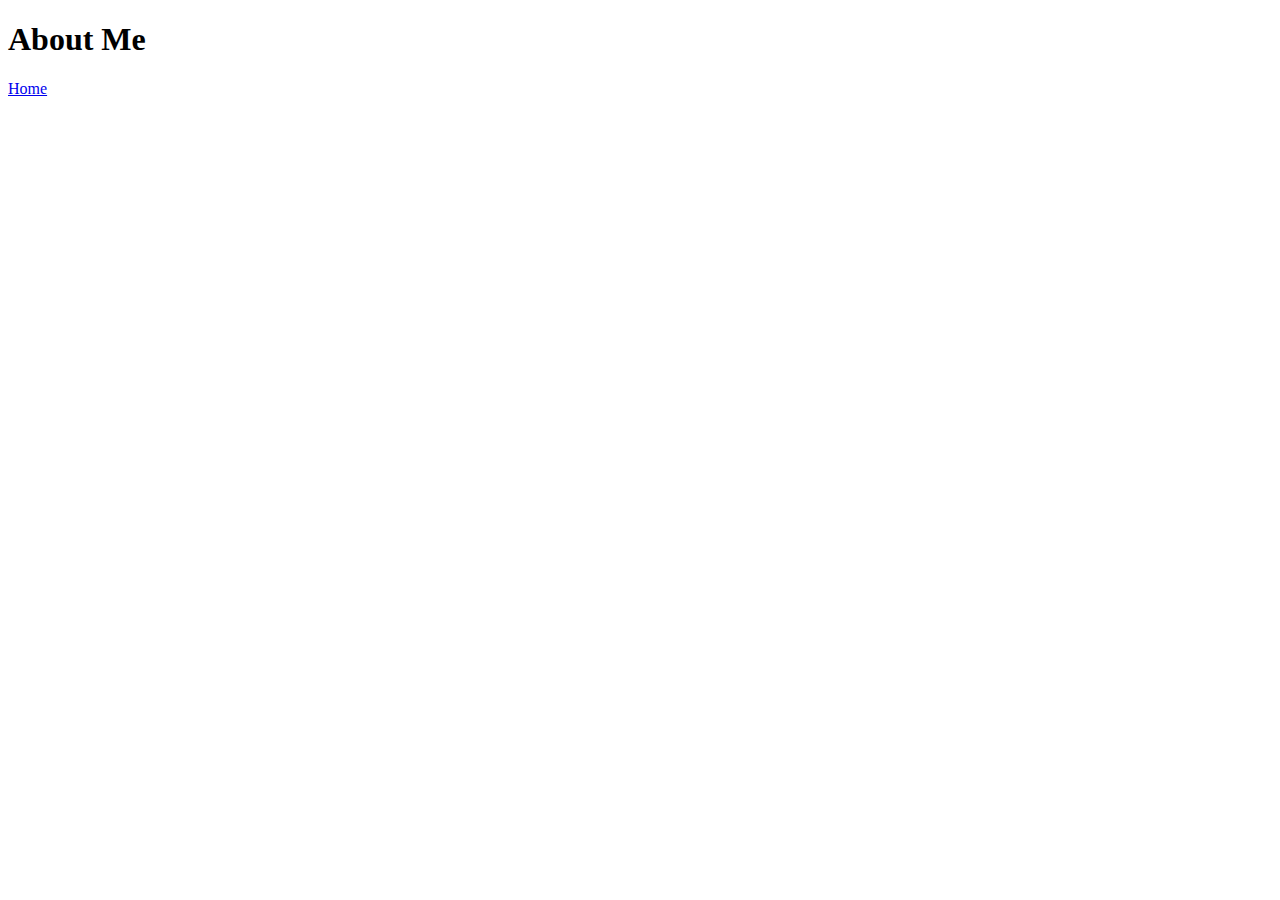
==== about-me.html @ de64538f "Updated with pages" ====
<!DOCTYPE html>
<html lang="en">
  <head>
    <meta charset="UTF-8" />
    <meta http-equiv="X-UA-Compatible" content="IE=edge" />
    <meta name="viewport" content="width=device-width, initial-scale=1.0" />
    <link href="src/style.css" rel="stylesheet" type="text/css" />
    <title>Document</title>
  </head>
  <body>
    <h1>About Me</h1>
    <a href="index.html">Home</a>
  </body>
</html>
---- src/style.css ----
:root {
  --primary-color: #c4c4c4;
  --box-shadow: 10px 10px 10px rgba(0, 0, 0, 0.6);
}
h2 {
  color: var(--primary-color);
}
h3 {
  color: var(--primary-color);
  box-shadow: var(--box-shadow);
}

.cities {
  display: flex;
  justify-content: space-evenly;
}
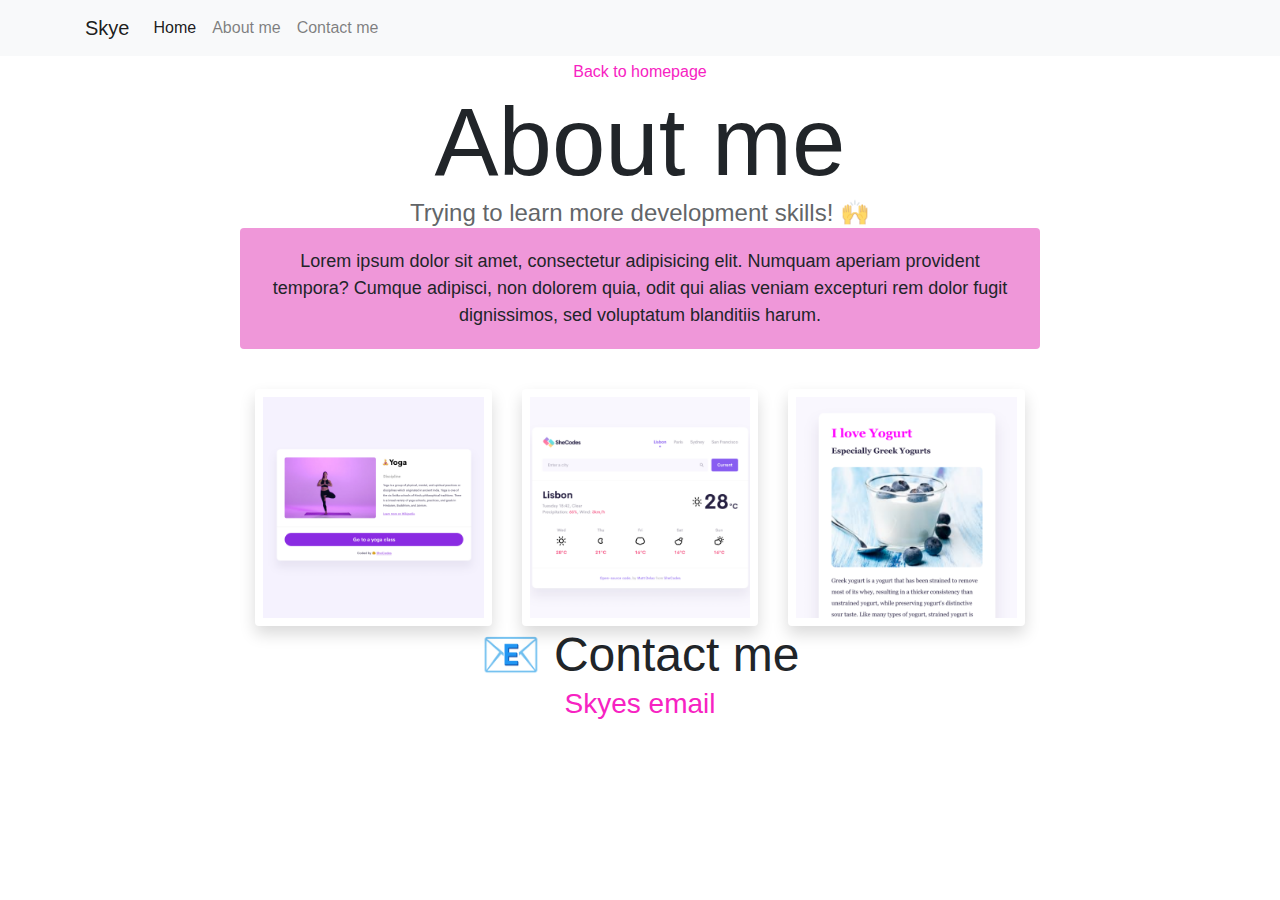
==== commit 6b3c0d57: "Updated with previous week" ====
--- a/about-me.html
+++ b/about-me.html
@@ -4,11 +4,105 @@
     <meta charset="UTF-8" />
     <meta http-equiv="X-UA-Compatible" content="IE=edge" />
     <meta name="viewport" content="width=device-width, initial-scale=1.0" />
+    <link
+      rel="stylesheet"
+      href="https://cdn.jsdelivr.net/npm/bootstrap@4.3.1/dist/css/bootstrap.min.css"
+      integrity="sha384-ggOyR0iXCbMQv3Xipma34MD+dH/1fQ784/j6cY/iJTQUOhcWr7x9JvoRxT2MZw1T"
+      crossorigin="anonymous"
+    />
+    <script
+      src="https://code.jquery.com/jquery-3.3.1.slim.min.js"
+      integrity="sha384-q8i/X+965DzO0rT7abK41JStQIAqVgRVzpbzo5smXKp4YfRvH+8abtTE1Pi6jizo"
+      crossorigin="anonymous"
+    ></script>
+    <script
+      src="https://cdn.jsdelivr.net/npm/popper.js@1.14.7/dist/umd/popper.min.js"
+      integrity="sha384-UO2eT0CpHqdSJQ6hJty5KVphtPhzWj9WO1clHTMGa3JDZwrnQq4sF86dIHNDz0W1"
+      crossorigin="anonymous"
+    ></script>
+    <script
+      src="https://cdn.jsdelivr.net/npm/bootstrap@4.3.1/dist/js/bootstrap.min.js"
+      integrity="sha384-JjSmVgyd0p3pXB1rRibZUAYoIIy6OrQ6VrjIEaFf/nJGzIxFDsf4x0xIM+B07jRM"
+      crossorigin="anonymous"
+    ></script>
+
     <link href="src/style.css" rel="stylesheet" type="text/css" />
-    <title>Document</title>
+    <title>About Me</title>
   </head>
   <body>
-    <h1>About Me</h1>
-    <a href="index.html">Home</a>
+      <nav class="navbar navbar-expand-lg navbar-light bg-light fixed-top">
+          <div class="container">
+            <a class="navbar-brand" href="index.html">Skye</a>
+            <button
+              class="navbar-toggler"
+              type="button"
+              data-bs-toggle="collapse"
+              data-bs-target="#navbarNav"
+              aria-controls="navbarNav"
+              aria-expanded="false"
+              aria-label="Toggle navigation"
+            >
+              <span class="navbar-toggler-icon"></span>
+            </button>
+            <div class="collapse navbar-collapse" id="navbarNav">
+              <ul class="navbar-nav">
+                <li class="nav-item">
+                  <a class="nav-link active" aria-current="page" href="index.html"
+                    >Home</a
+                  >
+                </li>
+                <li class="nav-item">
+                  <a class="nav-link" href="about-me.html">About me</a>
+                </li>
+                <li class="nav-item">
+                  <a class="nav-link" href="about-me.html#contact">Contact me</a>
+                </li>
+              </ul>
+            </div>
+          </div>
+        </nav>
+        <a href="index.html" class="homepage-link text-center">Back to homepage</a>
+        <h1 class="text-center">About me</h1>
+        <h3 class="text-center">Trying to learn more development skills! 🙌</h3>
+        <div class="about-para text-center">
+          <div class="paragraph-1">
+            <p>
+              Lorem ipsum dolor sit amet, consectetur adipisicing elit. Numquam
+              aperiam provident tempora? Cumque adipisci, non dolorem quia, odit qui
+              alias veniam excepturi rem dolor fugit dignissimos, sed voluptatum
+              blanditiis harum.
+            </p>
+          </div>
+        </div>
+      </br>
+        <div class="container">
+          <div class="row">
+            <div class="col-sm-4">
+              <img
+                src="images/yoga.png"
+                class="img-fluid p-2 shadow rounded"
+              />
+            </div>
+            <div class="col-sm-4">
+              <img
+                src="images/weather.png"
+                class="img-fluid p-2 shadow rounded"
+              />
+            </div>
+            <div class="col-sm-4">
+              <img
+                src="images/yogurt.png"
+                class="img-fluid p-2 shadow rounded"
+              />
+            </div>
+          </div>
+        </div>
+    
+    <div id="contact">
+      <h2>📧 Contact me</h2>
+      <a href="mailto:skye.watkins.sw@googlemail.com" class="email-link">
+        Skyes email
+      </a>
+    </div>
   </body>
 </html>
--- a/src/style.css
+++ b/src/style.css
@@ -1,16 +1,103 @@
 :root {
-  --primary-color: #c4c4c4;
-  --box-shadow: 10px 10px 10px rgba(0, 0, 0, 0.6);
-}
-h2 {
-  color: var(--primary-color);
-}
-h3 {
-  color: var(--primary-color);
-  box-shadow: var(--box-shadow);
+  --primary-color: #f722c2;
+  --secondary-color: #ef97d9;
+  --button-color: #db69db;
+  --box-shadow: 0 5px 10px rgba(0, 0, 0, 0.3);
 }
 
-.cities {
+body {
+  margin: 60px auto;
+  max-width: 800px;
+  font-family: sans-serif;
+}
+
+h1,
+h2,
+h3 {
+  text-align: center;
+  margin: 0;
+}
+
+h1 {
+  font-size: 96px;
+}
+
+h2 {
+  font-size: 48px;
+}
+
+h3 {
+  font-size: 24px;
+  opacity: 0.7;
+}
+
+p {
+  background: var(--secondary-color);
+  padding: 20px;
+  border-radius: 4px;
+  font-size: 18px;
+  line-height: 1.5;
+  text-align: center;
+}
+
+.navigation-links {
   display: flex;
-  justify-content: space-evenly;
+  margin-top: 40px;
+  justify-content: center;
 }
+
+.navigation-links a {
+  margin: 20px;
+  border-radius: 4px;
+  padding: 20px 15px;
+  text-decoration: none;
+  text-transform: capitalize;
+}
+
+.contact-link {
+  background: var(--primary-color);
+  box-shadow: var(--box-shadow);
+  color: white;
+}
+
+.about-link {
+  color: var(--primary-color);
+  border: 1px solid var(--primary-color);
+}
+
+.homepage-link {
+  color: var(--primary-color);
+  text-align: center;
+  display: block;
+}
+
+.about-paragraphs {
+  display: flex;
+  margin: 30px 0;
+}
+
+.about-paragraphs p {
+  margin: 10px;
+}
+
+.email-link {
+  display: flex;
+  justify-content: center;
+  color: var(--primary-color);
+  font-size: 28px;
+  text-decoration: none;
+}
+
+.email-link:hover {
+  text-decoration: underline;
+}
+
+.primary-link {
+  border-radius: 4px;
+  padding: 20px 15px;
+  text-decoration: none;
+  text-transform: capitalize;
+  background: var(--primary-color);
+  box-shadow: var(--box-shadow);
+  color: white;
+}
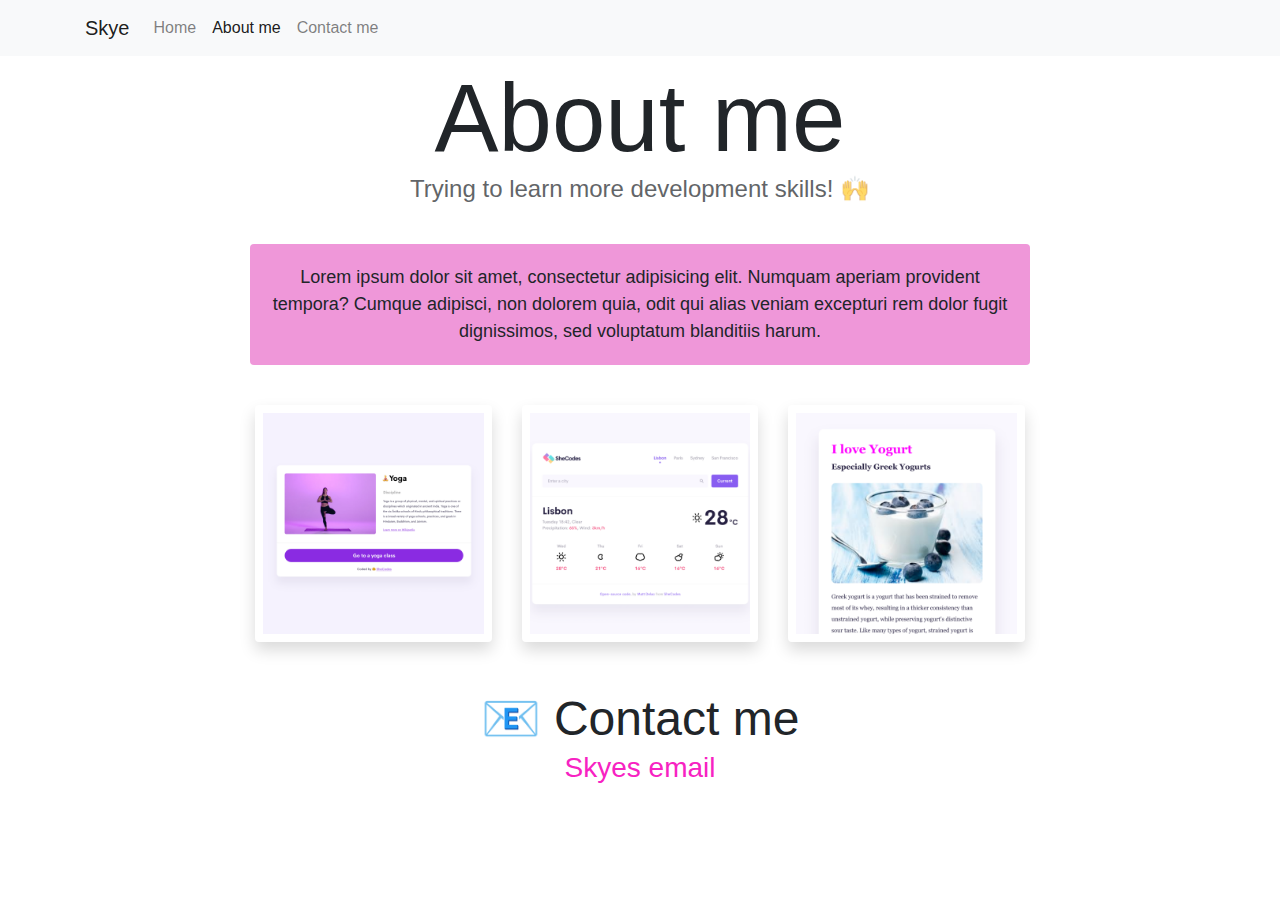
==== commit fccadfd1: "Adding in SEO" ====
--- a/about-me.html
+++ b/about-me.html
@@ -27,79 +27,63 @@
     ></script>
 
     <link href="src/style.css" rel="stylesheet" type="text/css" />
-    <title>About Me</title>
+    <title>All About Me - Skye Business Analyst</title>
   </head>
   <body>
-      <nav class="navbar navbar-expand-lg navbar-light bg-light fixed-top">
-          <div class="container">
-            <a class="navbar-brand" href="index.html">Skye</a>
-            <button
-              class="navbar-toggler"
-              type="button"
-              data-bs-toggle="collapse"
-              data-bs-target="#navbarNav"
-              aria-controls="navbarNav"
-              aria-expanded="false"
-              aria-label="Toggle navigation"
-            >
-              <span class="navbar-toggler-icon"></span>
-            </button>
-            <div class="collapse navbar-collapse" id="navbarNav">
-              <ul class="navbar-nav">
-                <li class="nav-item">
-                  <a class="nav-link active" aria-current="page" href="index.html"
-                    >Home</a
-                  >
-                </li>
-                <li class="nav-item">
-                  <a class="nav-link" href="about-me.html">About me</a>
-                </li>
-                <li class="nav-item">
-                  <a class="nav-link" href="about-me.html#contact">Contact me</a>
-                </li>
-              </ul>
-            </div>
-          </div>
-        </nav>
-        <a href="index.html" class="homepage-link text-center">Back to homepage</a>
-        <h1 class="text-center">About me</h1>
-        <h3 class="text-center">Trying to learn more development skills! 🙌</h3>
-        <div class="about-para text-center">
-          <div class="paragraph-1">
-            <p>
-              Lorem ipsum dolor sit amet, consectetur adipisicing elit. Numquam
-              aperiam provident tempora? Cumque adipisci, non dolorem quia, odit qui
-              alias veniam excepturi rem dolor fugit dignissimos, sed voluptatum
-              blanditiis harum.
-            </p>
-          </div>
+    <nav class="navbar navbar-expand-lg navbar-light bg-light fixed-top">
+      <div class="container">
+        <a class="navbar-brand" href="index.html"> Skye </a>
+        <button
+          class="navbar-toggler"
+          type="button"
+          data-bs-toggle="collapse"
+          data-bs-target="#navbarNav"
+          aria-controls="navbarNav"
+          aria-expanded="false"
+          aria-label="Toggle navigation"
+        >
+          <span class="navbar-toggler-icon"></span>
+        </button>
+        <div class="collapse navbar-collapse" id="navbarNav">
+          <ul class="navbar-nav">
+            <li class="nav-item">
+              <a class="nav-link" aria-current="page" href="index.html">Home</a>
+            </li>
+            <li class="nav-item">
+              <a class="nav-link active" href="about-me.html">About me</a>
+            </li>
+            <li class="nav-item">
+              <a class="nav-link" href="about-me.html#contact">Contact me</a>
+            </li>
+          </ul>
         </div>
-      </br>
-        <div class="container">
-          <div class="row">
-            <div class="col-sm-4">
-              <img
-                src="images/yoga.png"
-                class="img-fluid p-2 shadow rounded"
-              />
-            </div>
-            <div class="col-sm-4">
-              <img
-                src="images/weather.png"
-                class="img-fluid p-2 shadow rounded"
-              />
-            </div>
-            <div class="col-sm-4">
-              <img
-                src="images/yogurt.png"
-                class="img-fluid p-2 shadow rounded"
-              />
-            </div>
-          </div>
+      </div>
+    </nav>
+    <h1 class="text-center">About me</h1>
+    <h3 class="text-center">Trying to learn more development skills! 🙌</h3>
+    <div class="about-paragraphs text-center">
+      <p>
+        Lorem ipsum dolor sit amet, consectetur adipisicing elit. Numquam
+        aperiam provident tempora? Cumque adipisci, non dolorem quia, odit qui
+        alias veniam excepturi rem dolor fugit dignissimos, sed voluptatum
+        blanditiis harum.
+      </p>
+    </div>
+    <div class="container">
+      <div class="row">
+        <div class="col-sm-4">
+          <img src="images/yoga.png" class="img-fluid p-2 shadow rounded" />
         </div>
-    
-    <div id="contact">
-      <h2>📧 Contact me</h2>
+        <div class="col-sm-4">
+          <img src="images/weather.png" class="img-fluid p-2 shadow rounded" />
+        </div>
+        <div class="col-sm-4">
+          <img src="images/yogurt.png" class="img-fluid p-2 shadow rounded" />
+        </div>
+      </div>
+    </div>
+    <div id="contact" class="mt-5">
+      <h2 class="text-center">📧 Contact me</h2>
       <a href="mailto:skye.watkins.sw@googlemail.com" class="email-link">
         Skyes email
       </a>
--- a/src/style.css
+++ b/src/style.css
@@ -58,11 +58,13 @@
   background: var(--primary-color);
   box-shadow: var(--box-shadow);
   color: white;
+  border-radius: 4px;
 }
 
 .about-link {
   color: var(--primary-color);
   border: 1px solid var(--primary-color);
+  border-radius: 4px;
 }
 
 .homepage-link {
@@ -101,3 +103,27 @@
   box-shadow: var(--box-shadow);
   color: white;
 }
+
+@media (max-width: 576px) {
+  .about-me-paragraph {
+    margin: 10px;
+  }
+  .email-link {
+    font-size: 20px;
+  }
+  p {
+    text-align: center;
+  }
+  h2 {
+    font-size: 30px;
+    text-align: center;
+  }
+  h1 {
+    font-size: 40px;
+  }
+  .project-link {
+    display: block;
+    text-align: center;
+    margin: 0 20px;
+  }
+}
